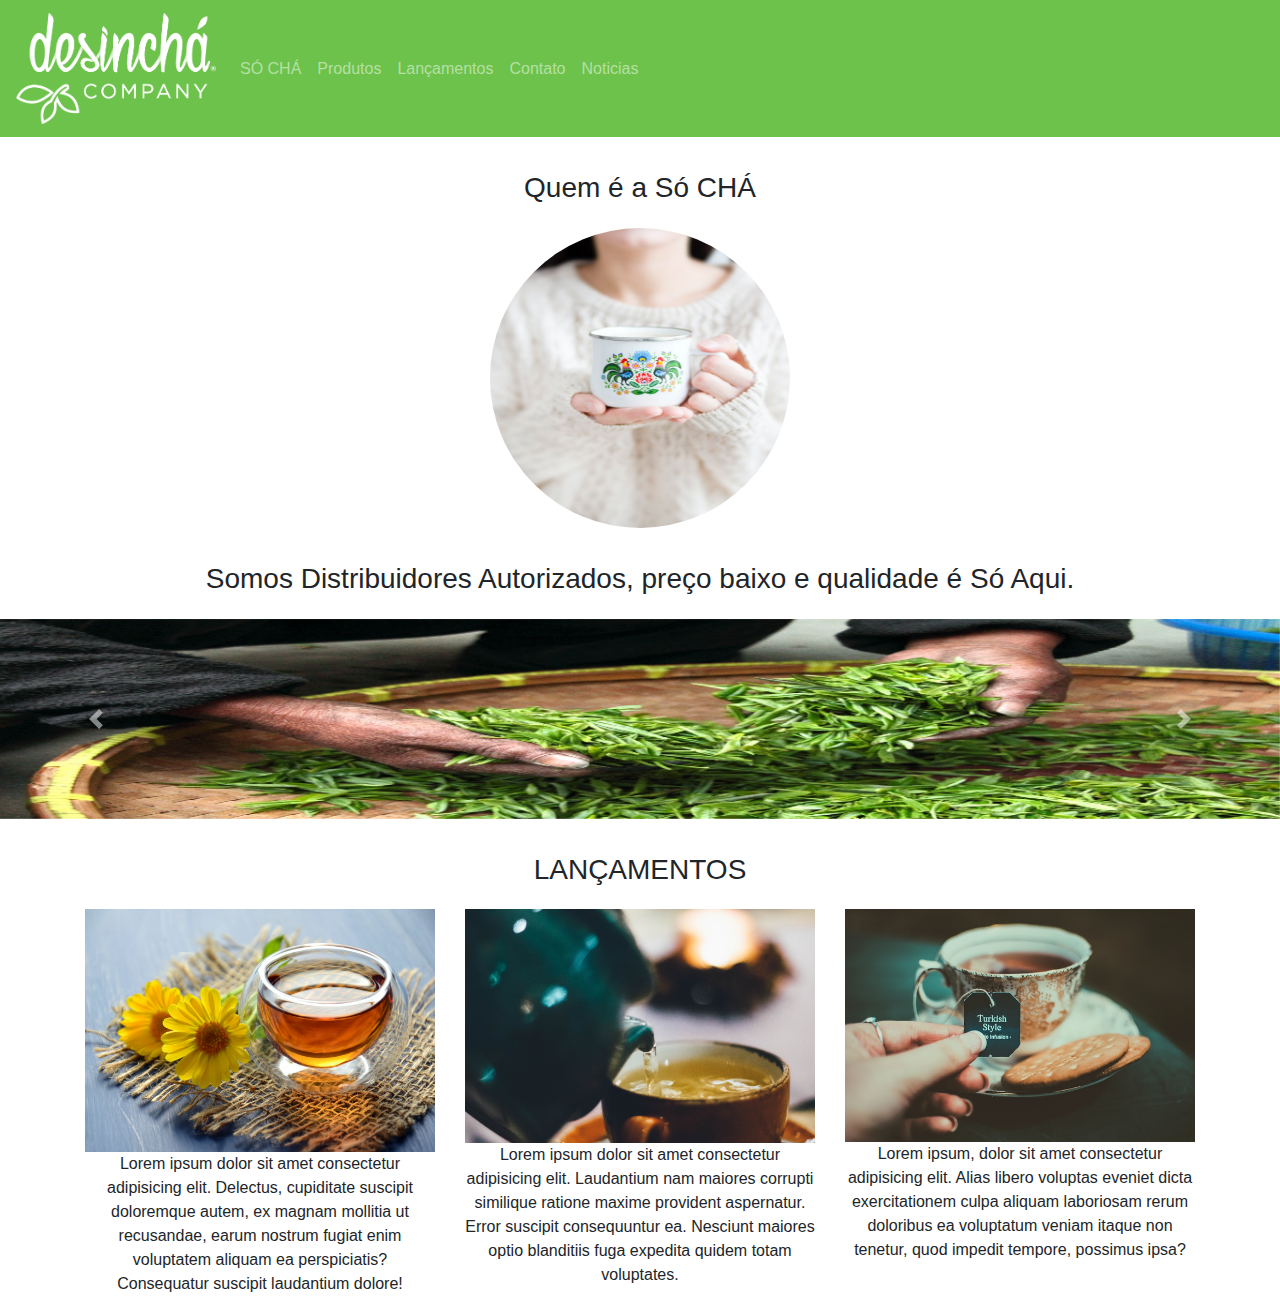
==== index.html @ 9dea2751 "Subindo Projeto" ====
<!DOCTYPE html>
<html lang="pt-br">
    <head>
        <meta charset="UTF-8"> 
        <link rel="stylesheet" type="text/css" href="bootstrap/css/bootstrap.min.css">
        <link rel="stylesheet" type="text/css" href="css/style.css">
        <title>Só CHÁ</title>
    </head>

    <body>
        <nav class="navbar navbar-expand-lg navbar-dark margin">
            <a class="navbar-brand" href="#">
                <img src="img/logo.svg" class="img-fluid" width="200" height="200">
            </a>
            
            <div class="collapse navbar-collapse">
                <ul class="navbar-nav">
                    <li class="nav-item">
                        <a class="nav-link" href="#"> SÓ CHÁ</a> 
                    </li>
                    <li>
                        <a class="nav-link" href="#">Produtos</a>
                    </li>
                    <li>
                        <a class="nav-link" href="#">Lançamentos</a>
                    </li>
                    <li>
                        <a class="nav-link" href="#">Contato</a>
                    </li>
                    <li>
                        <a class="nav-link" href="#">Noticias</a>
                    </li>
                </ul>
            </div>
        </nav>

        <section id="socha">
            <div class="container-fluid text-center margin">
                <h3 class="margin quemsou">Quem é a Só CHÁ</h3>
                <img src="img/mulher-e-cha.jpg" alt="QuemSomosCHA" class="rounded-circle" width="300" height="300">
                <h3 class="margin quemsou">Somos Distribuidores Autorizados, preço baixo e qualidade é Só Aqui.</h3>
            </div>
        </section>

        <section id="produtos">
            <div id="carouselExampleFade" class="carousel slide carousel-fade" data-ride="carousel">
                <div class="carousel-inner">
                    <div class="carousel-item active">
                        <img class="d-block w-100" src="img/folhas-cha-selecionando.jpg" alt="Cha Selecionado" width="200" height="200">
                    </div>
                    <div class="carousel-item">
                       <img class="d-block w-100" src="img/fazenda-cha.jpg" alt="Fazenda do Cha" width="200" height="200">
                    </div>
                    <div class="carousel-item">
                        <img class="d-block w-100" src="img/plantacao-cha.jpg" alt="Plantação" width="50%" height="200">
                    </div>
                    <div class="carousel-item">
                        <img class="d-block w-100" src="img/resultado-cha.jpg" alt="Resultado do Cha" width="200" height="200">
                    </div>

                </div>
                <a class="carousel-control-prev" href="#carouselExampleFade" role="button" data-slide="prev">
                    <span class="carousel-control-prev-icon" aria-hidden="true"></span>
                    <span class="sr-only">Anterior</span>
                </a>
                <a class="carousel-control-next" href="#carouselExampleFade" role="button" data-slide="next">
                    <span class="carousel-control-next-icon" aria-hidden="true"></span>
                </a>
            </div>
        </section>
        
        <section id="lancamentos">
            <div class="container-fluid margin text-center">
                <h3 class="maring lanc">LANÇAMENTOS</h3>
                <div class="container">
                    <div class="row">
                        <div class="col-lg-4">
                            <img src="img/cha-flor.jpg" alt="Cha Aromatico" width="100%">
                            <p>Lorem ipsum dolor sit amet consectetur adipisicing elit. Delectus, cupiditate suscipit doloremque autem, ex magnam mollitia ut recusandae, earum nostrum fugiat enim voluptatem aliquam ea perspiciatis? Consequatur suscipit laudantium dolore!</p>
                        </div>
                        <div class="col-lg-4">
                            <img src="img/servindo-cha.jpg" alt="Cha Quente" width="100%">
                            <p>Lorem ipsum dolor sit amet consectetur adipisicing elit. Laudantium nam maiores corrupti similique ratione maxime provident aspernatur. Error suscipit consequuntur ea. Nesciunt maiores optio blanditiis fuga expedita quidem totam voluptates.</p>
                        </div>
                        <div class="col-lg-4">
                            <img src="img/cha-marca.jpg" alt="Diversos Sabores" width="100%">
                            <p>Lorem ipsum, dolor sit amet consectetur adipisicing elit. Alias libero voluptas eveniet dicta exercitationem culpa aliquam laboriosam rerum doloribus ea voluptatum veniam itaque non tenetur, quod impedit tempore, possimus ipsa?</p>
                        </div>
                    </div>
                </div>
                
            </div>
        </section>


        <footer>

        </footer>

    </body>

</html>
---- css/style.css ----
.navbar{
    background-color: #6CC24A;
    color: antiquewhite;
}
.quemsou{
    margin-top: 19px;
    padding: 15px;
}
.lanc{
    margin-top: 19px;
    padding: 15px;
}
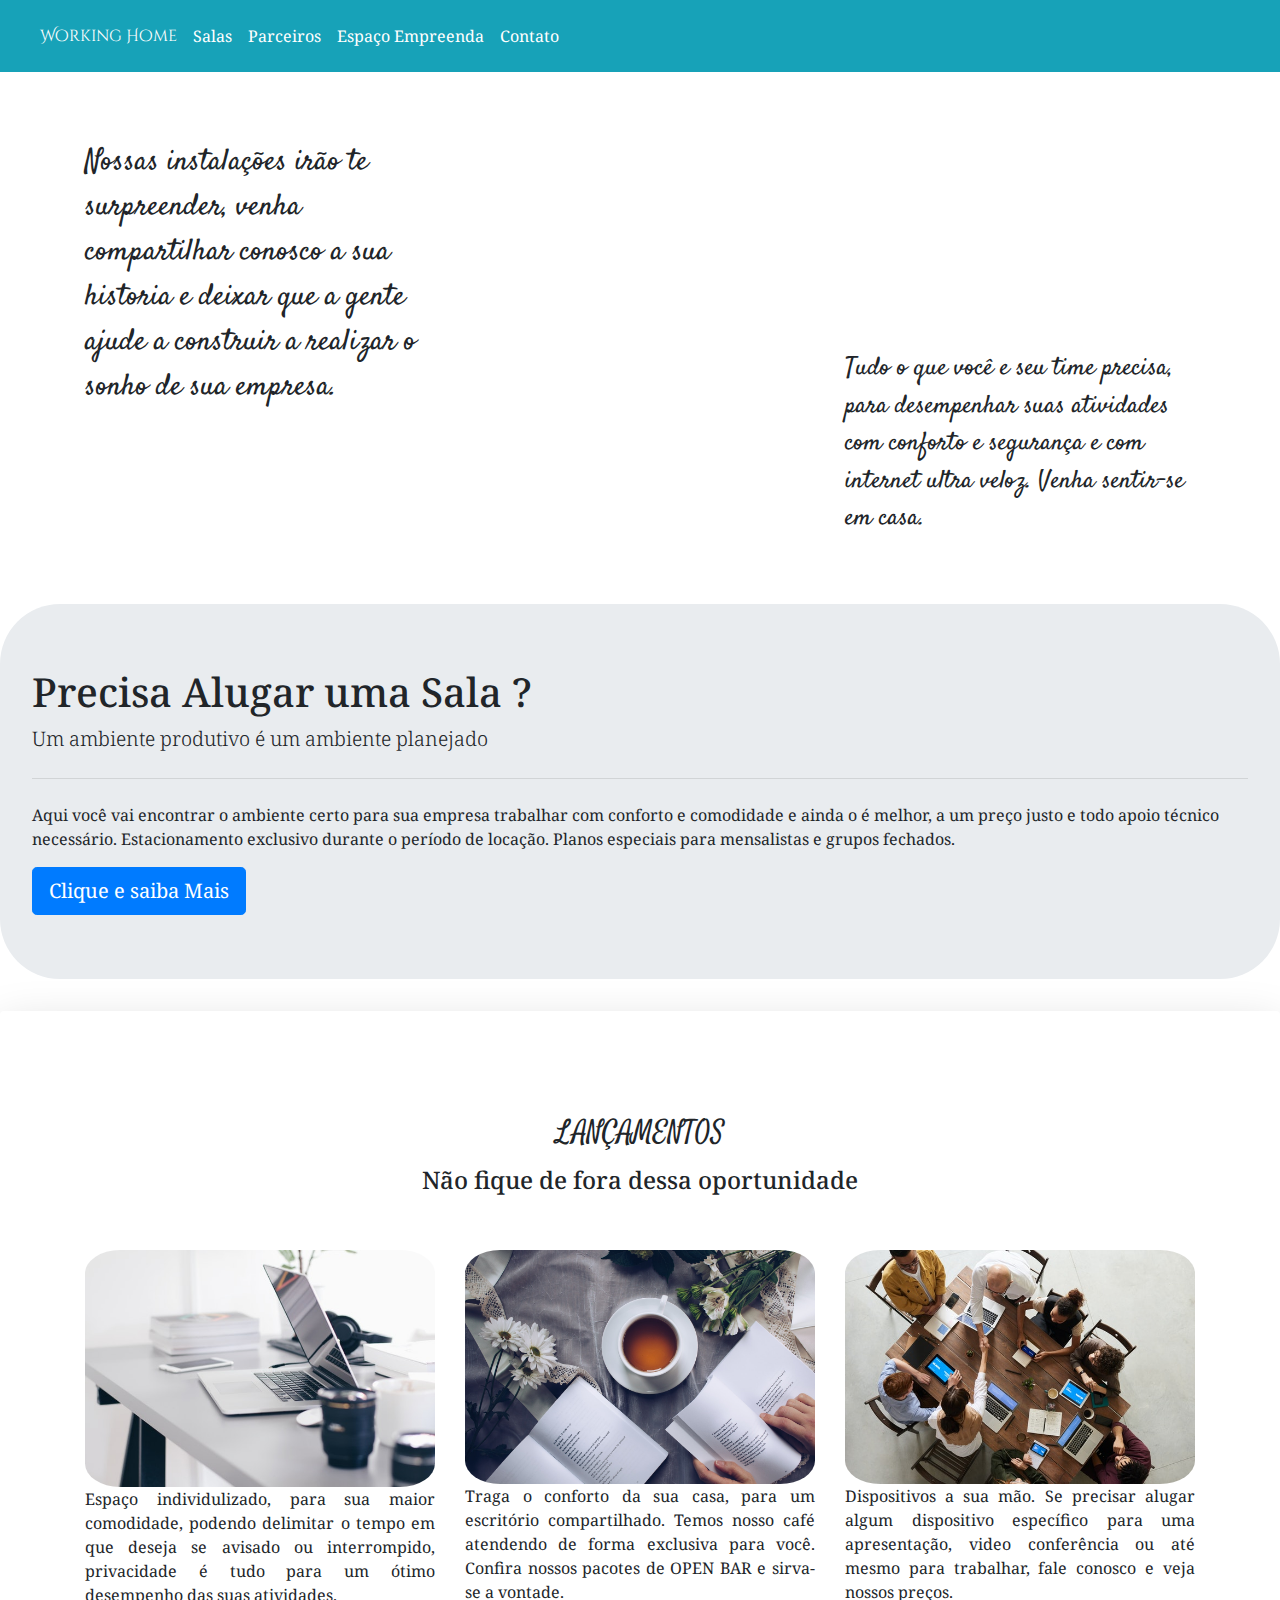
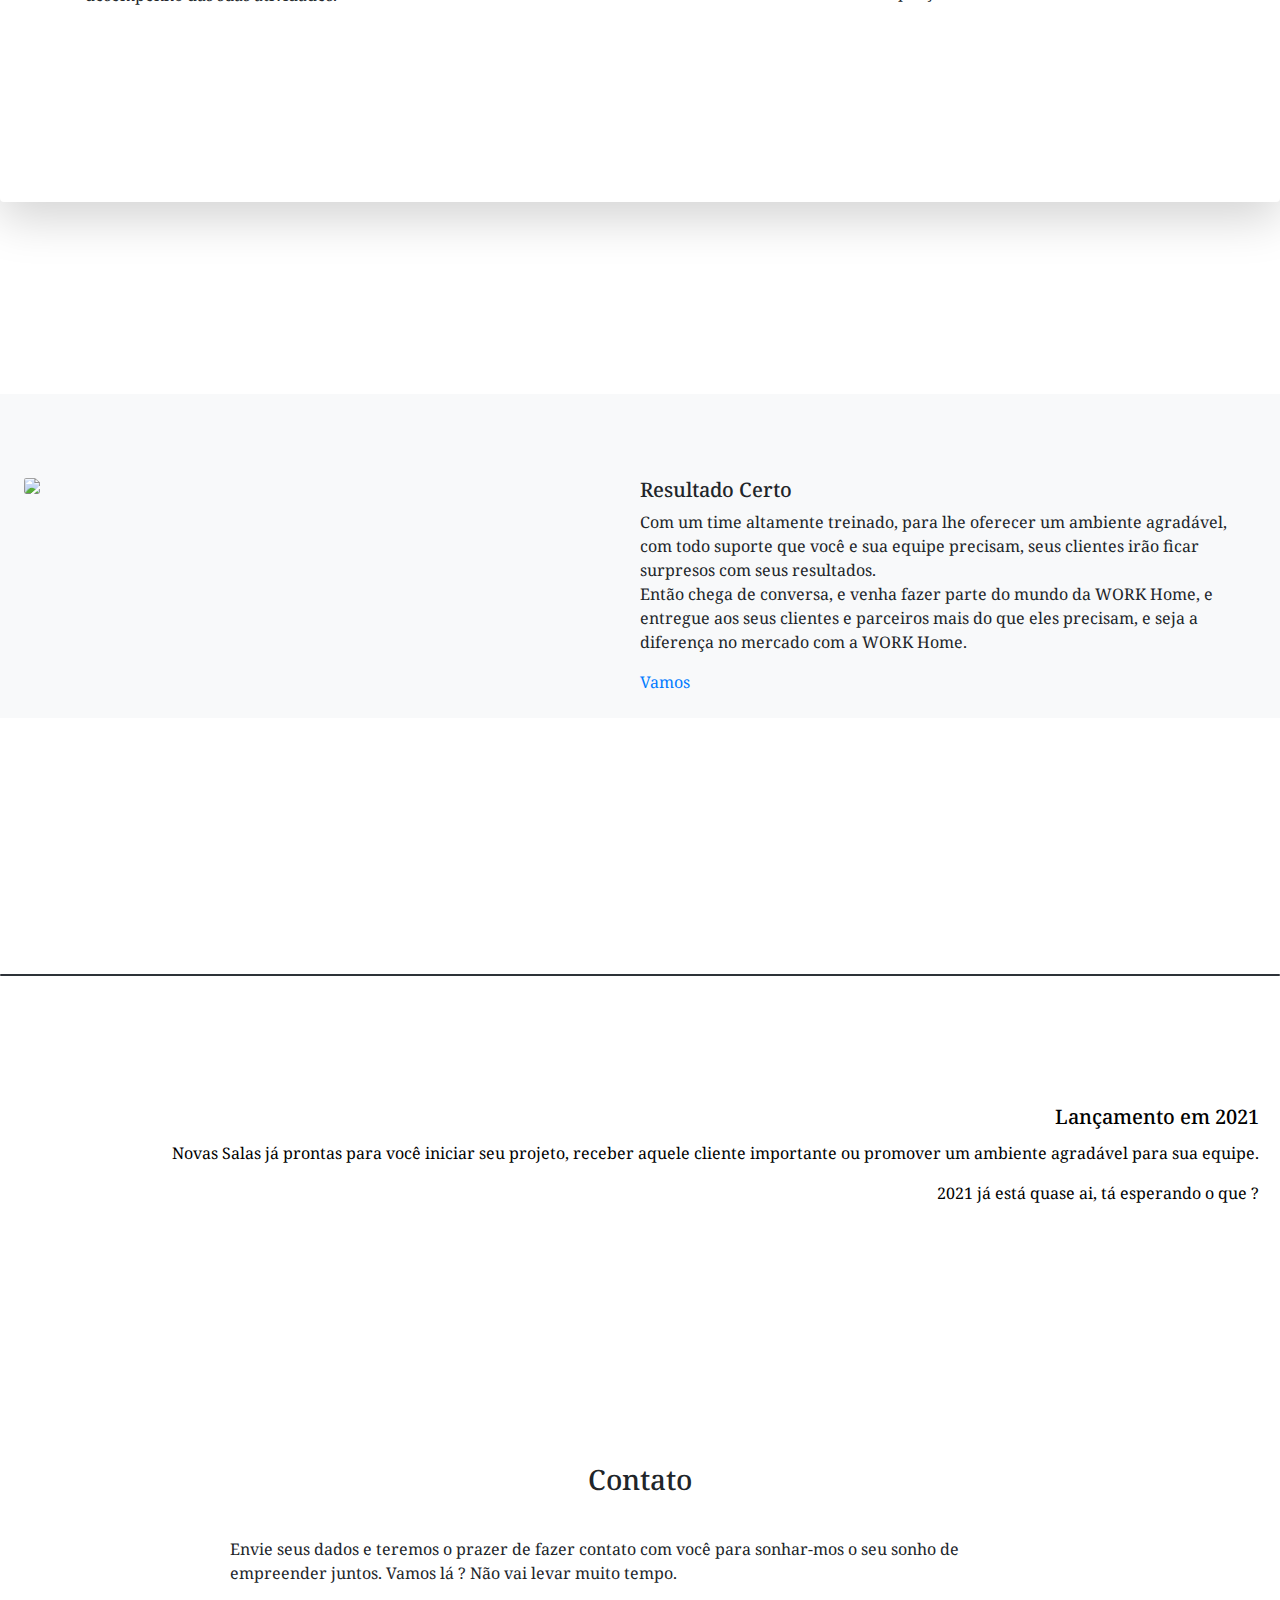
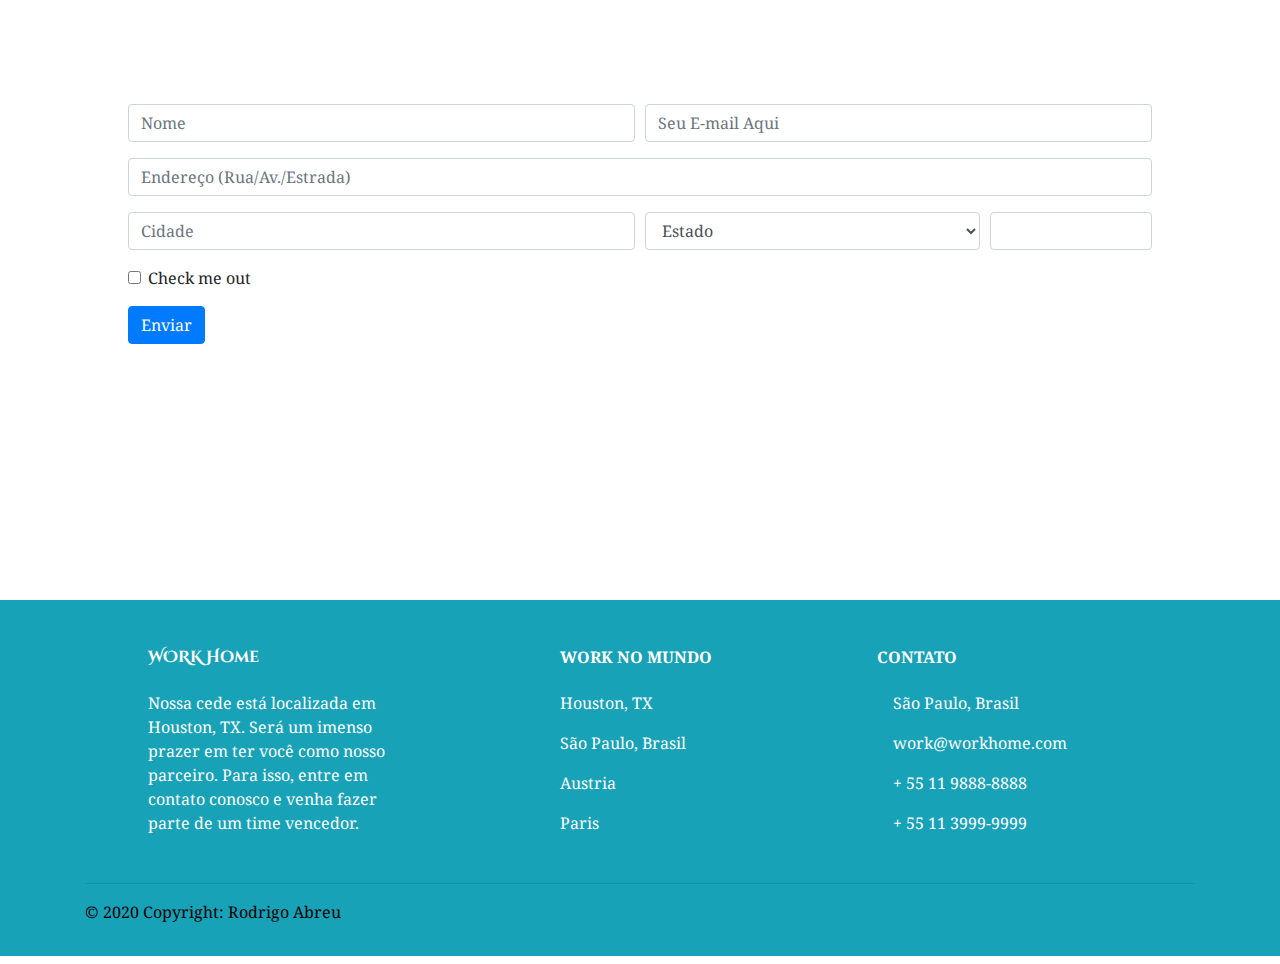
==== commit a6a9a3ec: "Ajuste de Imagem e Form" ====
--- a/index.html
+++ b/index.html
@@ -4,99 +4,275 @@
         <meta charset="UTF-8"> 
         <link rel="stylesheet" type="text/css" href="bootstrap/css/bootstrap.min.css">
         <link rel="stylesheet" type="text/css" href="css/style.css">
-        <title>Só CHÁ</title>
+        <link href="https://fonts.googleapis.com/css2?family=Satisfy&display=swap" rel="stylesheet">
+        <link href="https://fonts.googleapis.com/css2?family=Cinzel+Decorative:wght@900&family=Satisfy&display=swap" rel="stylesheet">
+        <link href="https://fonts.googleapis.com/css2?family=Noto+Serif:ital@1&display=swap" rel="stylesheet">
+        <title>Home WORK-Seu espaço</title>
     </head>
 
     <body>
-        <nav class="navbar navbar-expand-lg navbar-dark margin">
-            <a class="navbar-brand" href="#">
-                <img src="img/logo.svg" class="img-fluid" width="200" height="200">
+        <nav class=" nav navbar-expand-lg bg-info text-white fixed-top p-3 mb-2">
+            <a class="navbar-brand" href="#topo">
+               
             </a>
             
             <div class="collapse navbar-collapse">
                 <ul class="navbar-nav">
                     <li class="nav-item">
-                        <a class="nav-link" href="#"> SÓ CHÁ</a> 
-                    </li>
-                    <li>
-                        <a class="nav-link" href="#">Produtos</a>
-                    </li>
-                    <li>
-                        <a class="nav-link" href="#">Lançamentos</a>
-                    </li>
-                    <li>
-                        <a class="nav-link" href="#">Contato</a>
-                    </li>
-                    <li>
-                        <a class="nav-link" href="#">Noticias</a>
+                        <a class="nav-link tit" href="#home"> Working Home</a> 
+                    </li>
+                    <li>
+                        <a class="nav-link menu" href="#home">Salas</a>
+                    </li>
+                    <li>
+                        <a class="nav-link menu" href="#lancamentos">Parceiros</a>
+                    </li>
+                    <li>
+                        <a class="nav-link menu" href="#resultado">Espaço Empreenda</a>
+                    </li>
+                    <li>
+                        <a class="nav-link menu" href="#form-contato">Contato</a>
                     </li>
                 </ul>
             </div>
         </nav>
-
-        <section id="socha">
-            <div class="container-fluid text-center margin">
-                <h3 class="margin quemsou">Quem é a Só CHÁ</h3>
-                <img src="img/mulher-e-cha.jpg" alt="QuemSomosCHA" class="rounded-circle" width="300" height="300">
-                <h3 class="margin quemsou">Somos Distribuidores Autorizados, preço baixo e qualidade é Só Aqui.</h3>
-            </div>
-        </section>
-
-        <section id="produtos">
-            <div id="carouselExampleFade" class="carousel slide carousel-fade" data-ride="carousel">
-                <div class="carousel-inner">
-                    <div class="carousel-item active">
-                        <img class="d-block w-100" src="img/folhas-cha-selecionando.jpg" alt="Cha Selecionado" width="200" height="200">
-                    </div>
-                    <div class="carousel-item">
-                       <img class="d-block w-100" src="img/fazenda-cha.jpg" alt="Fazenda do Cha" width="200" height="200">
-                    </div>
-                    <div class="carousel-item">
-                        <img class="d-block w-100" src="img/plantacao-cha.jpg" alt="Plantação" width="50%" height="200">
-                    </div>
-                    <div class="carousel-item">
-                        <img class="d-block w-100" src="img/resultado-cha.jpg" alt="Resultado do Cha" width="200" height="200">
-                    </div>
-
-                </div>
-                <a class="carousel-control-prev" href="#carouselExampleFade" role="button" data-slide="prev">
-                    <span class="carousel-control-prev-icon" aria-hidden="true"></span>
-                    <span class="sr-only">Anterior</span>
-                </a>
-                <a class="carousel-control-next" href="#carouselExampleFade" role="button" data-slide="next">
-                    <span class="carousel-control-next-icon" aria-hidden="true"></span>
-                </a>
-            </div>
-        </section>
-        
+        <section id="home">
+            <div class="container">
+                <div class="row">
+                    <div class="col-sm">
+                        <p class="margesq">
+                            Nossas instalações irão te surpreender, venha compartilhar conosco a sua historia e deixar que a gente ajude a construir a realizar o sonho de sua empresa.
+                        </p>
+                    </div>
+                    <div class="col-sm">
+                        <img class="rounded predio" src="img/predio.jpg" alt="Prédio Work" width="600" height="600">
+                    </div>
+                    <div class="col-sm">
+                        <p class="margdir">
+                            Tudo o que você e seu time precisa, para desempenhar suas atividades com conforto e segurança e com internet ultra veloz. Venha sentir-se em casa.
+                        </p>
+                    </div>
+
+                </div>
+            </div>
+
+        </section>
+       
+        <section id="historia">
+          <div class="jumbotron historia">
+            <h1 class="display-5">Precisa Alugar uma Sala ?</h1>
+            <p class="lead">Um ambiente produtivo é um ambiente planejado</p>
+            <hr class="my-4">
+            <p>Aqui você vai encontrar o ambiente certo para sua empresa trabalhar com conforto e comodidade e ainda o é melhor, a um preço justo e todo apoio técnico necessário. Estacionamento exclusivo durante o período de locação. Planos especiais para mensalistas e grupos fechados.</p>
+            <a class="btn btn-primary btn-lg" href="#" role="button">Clique e saiba Mais</a>
+
+          </div>
+        </section>
+   
         <section id="lancamentos">
-            <div class="container-fluid margin text-center">
+            <div class="container-fluid margin text-center shadow-lg p-3 mb-5 bg-whit rounded">
                 <h3 class="maring lanc">LANÇAMENTOS</h3>
+                <p><h4>Não fique de fora dessa oportunidade</h4></p>
                 <div class="container">
-                    <div class="row">
+                    <div class="row bloco-lanc" >
                         <div class="col-lg-4">
-                            <img src="img/cha-flor.jpg" alt="Cha Aromatico" width="100%">
-                            <p>Lorem ipsum dolor sit amet consectetur adipisicing elit. Delectus, cupiditate suscipit doloremque autem, ex magnam mollitia ut recusandae, earum nostrum fugiat enim voluptatem aliquam ea perspiciatis? Consequatur suscipit laudantium dolore!</p>
+                            <img id="lanc-img" src="img/mesas-individuais.jpg" alt="Salas Confortáveis" width="100%" height="64%">
+                            <p class="lancamentos">Espaço individulizado, para sua maior comodidade, podendo delimitar o tempo em que deseja se avisado ou interrompido, privacidade é tudo para um ótimo desempenho das suas atividades.</p>
                         </div>
                         <div class="col-lg-4">
-                            <img src="img/servindo-cha.jpg" alt="Cha Quente" width="100%">
-                            <p>Lorem ipsum dolor sit amet consectetur adipisicing elit. Laudantium nam maiores corrupti similique ratione maxime provident aspernatur. Error suscipit consequuntur ea. Nesciunt maiores optio blanditiis fuga expedita quidem totam voluptates.</p>
+                            <img id="lanc-img" src="img/cha-literatura.jpg" alt="Espaço Personalizado" width="100%">
+                            <p class="lancamentos">Traga o conforto da sua casa, para um escritório compartilhado. Temos nosso café atendendo de forma exclusiva para você. Confira nossos pacotes de OPEN BAR e sirva-se a vontade.</p>
                         </div>
                         <div class="col-lg-4">
-                            <img src="img/cha-marca.jpg" alt="Diversos Sabores" width="100%">
-                            <p>Lorem ipsum, dolor sit amet consectetur adipisicing elit. Alias libero voluptas eveniet dicta exercitationem culpa aliquam laboriosam rerum doloribus ea voluptatum veniam itaque non tenetur, quod impedit tempore, possimus ipsa?</p>
+                            <img id="lanc-img" src="img/dispositivos.jpg" alt="Seu foco" width="100%">
+                            <p class="lancamentos">Dispositivos a sua mão. Se precisar alugar algum dispositivo específico para uma apresentação, video conferência ou até mesmo para trabalhar, fale conosco e veja nossos preços.</p>
                         </div>
                     </div>
                 </div>
                 
             </div>
         </section>
-
-
-        <footer>
-
-        </footer>
-
+        <section id="fotos">
+          
+
+        </section>
+  
+        <section id="resultado">
+            <div class="row no-gutters bg-light position-relative ">
+                <div class="col-md-6 mb-md-0 p-md-4">
+                    <img src="img/mulher.jpg" class="w-100 resultado img-resultado" >
+                </div>
+                <div class="col-md-6 position-static p-4 pl-md-0">
+                    <h5> Resultado Certo</h5>
+                    <p> Com um time altamente treinado, para lhe oferecer um ambiente agradável, com todo suporte que você e sua equipe precisam, seus clientes irão ficar surpresos com seus resultados.
+                        <br> Então chega de conversa, e venha fazer parte do mundo da WORK Home, e entregue aos seus clientes e parceiros mais do que eles precisam, e seja a diferença no mercado com a WORK Home.
+                    </p>
+                    <a href="#" class="stretched-link"> Vamos</a>
+                </div>
+            </div>
+        </section>
+        <!---CARD DE PROPAGANDA-->
+        <div class="card bg-dark text-white">
+            
+          <div class="card-img-overlay lanc-2021">
+            <h5 class="card-title">Lançamento em 2021</h5>
+            <p class="card-text">Novas Salas já prontas para você iniciar seu projeto, receber aquele cliente importante ou promover um ambiente agradável para sua equipe.</p>
+            <p class="card-text">2021 já está quase ai, tá esperando o que ?</p>
+          </div>
+        </div>
+
+<!--Formulário Contato-->
+        <section id="form-contato">
+          <form>
+            <div class="contat">
+              <H3>Contato</H3>
+              <p>Envie seus dados e teremos o prazer de fazer contato com você para sonhar-mos o seu sonho de empreender juntos. Vamos lá ? Não vai levar muito tempo.</p>
+            </div>
+            
+            <div class="form-row">
+              
+              <div class="form-group col-md-6">
+                
+                <input type="text" class="form-control" id="validationTooltip01 input-envia" placeholder="Nome" required>
+              </div>
+              <div class="form-group col-md-6">
+                
+                <input type="email" class="form-control" id="inputEmail4 input-envia" placeholder="Seu E-mail Aqui">
+                
+              </div>
+            </div>
+            <div class="form-group">
+              
+              <input type="text" class="form-control" id="inputAddress input-envia" placeholder="Endereço (Rua/Av./Estrada)">
+            </div>
+          
+            <div class="form-row">
+              <div class="form-group col-md-6">
+                
+                <input type="text" class="form-control" id="inputCity input-envia" placeholder="Cidade">
+              </div>
+              <div class="form-group col-md-4">
+                
+                <select id="inputState input-envia" class="form-control" aria-placeholder="Estado">
+                  <option selected>Estado</option>
+                  <option >RJ</option>
+                  <option >SP</option>
+                  <option >PR</option>
+                  <option >SC</option>
+                  <option >RS</option>
+                  <option >MG</option>
+                </select>
+              </div>
+              <div class="form-group col-md-2">
+              
+                <input type="text" class="form-control" id="inputZip input-envia" >
+              </div>
+            </div>
+            <div class="form-group">
+              <div class="form-check">
+                <input class="form-check-input" type="checkbox" id="gridCheck">
+                <label class="form-check-label" for="gridCheck">
+                  Check me out
+                </label>
+              </div>
+            </div>
+            <button id="enviar" onclick="envia()" type="submit" class="btn btn-primary">Enviar</button>
+          </form>
+
+
+        </section>
+                <script src="js/script.js">
+                
+                </script>
+                
+            </div>
+          </div>
+        </div>  
+
+        </section>
+        
+
+
+
+        <footer id="footer" class="p-3 mb-2 bg-info text-white page-footer font-small">
+
+            
+            <div class="container text-center text-md-left">
+          
+          
+              <div class="row text-center text-md-left mt-3 pb-3">
+          
+              
+                <div class="col-md-3 col-lg-3 col-xl-3 mx-auto mt-3">
+                  <h6 class="mb-4 font-weight-bold tit">WORK Home</h6>
+                  <p>Nossa cede está localizada em Houston, TX. Será um imenso prazer em ter você como nosso parceiro. Para isso, entre em contato conosco e venha fazer parte de um time vencedor. </p>
+                </div>
+        
+          
+                <hr class="w-100 clearfix d-md-none">
+          
+           
+                <div class="col-md-2 col-lg-2 col-xl-2 mx-auto mt-3">
+                  <h6 class="text-uppercase mb-4 font-weight-bold">Work no Mundo</h6>
+                  <p>
+                    Houston, TX
+                  </p>
+                  <p>
+                    São Paulo, Brasil
+                  </p>
+                  <p>
+                    Austria
+                  </p>
+                  <p>
+                    Paris
+                  </p>
+                </div>
+           
+          
+                <hr class="w-100 clearfix d-md-none">
+                           
+                            <div class="col-md-4 col-lg-3 col-xl-3 mx-auto mt-3">
+                  <h6 class="text-uppercase mb-4 font-weight-bold">Contato</h6>
+                  <p>
+                    <i class="fas fa-home mr-3"></i> São Paulo, Brasil</p>
+                  <p>
+                    <i class="fas fa-envelope mr-3"></i> work@workhome.com</p>
+                  <p>
+                    <i class="fas fa-phone mr-3"></i> + 55 11 9888-8888</p>
+                  <p>
+                    <i class="fas fa-print mr-3"></i> + 55 11 3999-9999</p>
+                </div>
+              </div>
+              <hr>
+              <div class="row d-flex align-items-center">
+          
+               
+                <div class="col-md-7 col-lg-8">
+          
+                 
+                  <p class="text-center text-md-left name-foot">© 2020 Copyright: Rodrigo Abreu
+                    <a href="mailto:rodrigo.telles.abreu@gmail.com">
+                     
+                    </a>
+                  </p>
+          
+                </div>
+
+                <div class="col-md-5 col-lg-4 ml-lg-0">
+          
+                
+          
+                </div>
+                <!-- Grid column -->
+          
+              </div>
+              <!-- Grid row -->
+          
+            </div>
+            <!-- Footer Links -->
+          
+          </footer>
+          <!-- Footer -->
     </body>
 
 </html>
--- a/css/style.css
+++ b/css/style.css
@@ -1,12 +1,141 @@
+body{
+    font-family: 'Noto Serif', serif;
+
+}
 .navbar{
-    background-color: #6CC24A;
+    background-color: #5695e7ef;
     color: antiquewhite;
 }
-.quemsou{
-    margin-top: 19px;
+.tit{
+    font-family: 'Cinzel Decorative', cursive;
+    color:white
+}
+.menu{
+    color: white
+}
+.predio{
+    margin-top: 15%;
+    
+}
+.historia{
+    margin-top: 50px;
+    border-radius: 60px;
+    background-size: cover;
+    background-repeat: no-repeat;
+    background-attachment: fixed;
+    background-image: url(/img/FUNDO-PRG.jpg);
+}
+.margesq{
+    margin-top: 40%;
+    font-family: 'Satisfy', cursive;
+    font-size: 30px;
+}
+.margdir{
+    margin-top: 100%;
+    font-family: 'Satisfy', cursive;
+    font-size:25px;
+
+}
+.sala{
+    margin-top: 30px;
     padding: 15px;
 }
+.textosala{
+    margin-top: 30%;
+
+}
 .lanc{
-    margin-top: 19px;
-    padding: 15px;
+    font-family: 'Satisfy', cursive;
+    margin-top: 90px;
+    
+
+}
+
+#lanc-img{
+    border-radius: 10%;
+}
+
+.lanc-2021{
+    text-align: right;
+    color:black;
+    width: 100%;
+    height: 20rem;
+    border-radius: 60px;
+    margin-top: 50px;
+    background-size: cover;
+    background-repeat: no-repeat;
+    background-attachment: fixed;
+    background-image: url(/img/FUNDO-PRG.jpg);
+    
+}
+.lancamentos {
+    text-align: justify;
+    
+}
+.bloco-lanc{
+    margin-top: 5%;
+    margin-bottom: 15%;
+    
+}
+.fundo-img{
+    width: 200px;
+    height: 150px;
+    background-attachment: fixed;
+
+}
+#resultado{
+    margin-top: 15%;
+    margin-bottom: 20%;
+}
+.img-resultado{
+    border-radius: 15%;
+}
+
+.resultado{
+    margin-top: 60px;
+}
+h5{
+    margin-top: 60px;
+}
+div#popup{
+    width: 600px;
+    height: 400px;
+    position: absolute;
+    background-color: rgba(118, 233, 220, 0.863);
+    display: none;
+
+}
+div#enviado{
+    
+    color: black;
+
+}
+form#formulario{
+    text-align: center;
+    
+}
+p#form{
+    text-align: center;
+    
+}
+section#form-contato{
+    margin-top: 30%;
+    width: 80%;
+    height: 50%;
+    margin-left: 10%;
+}
+section#form-contato h3{
+    text-align: center;
+    margin-bottom: 5%;
+}
+.contat{
+    padding: 10%;
+    
+}
+p.name-foot{
+    color:black;
+}
+footer#footer{
+    margin-top: 20%;
+    color: black;
 }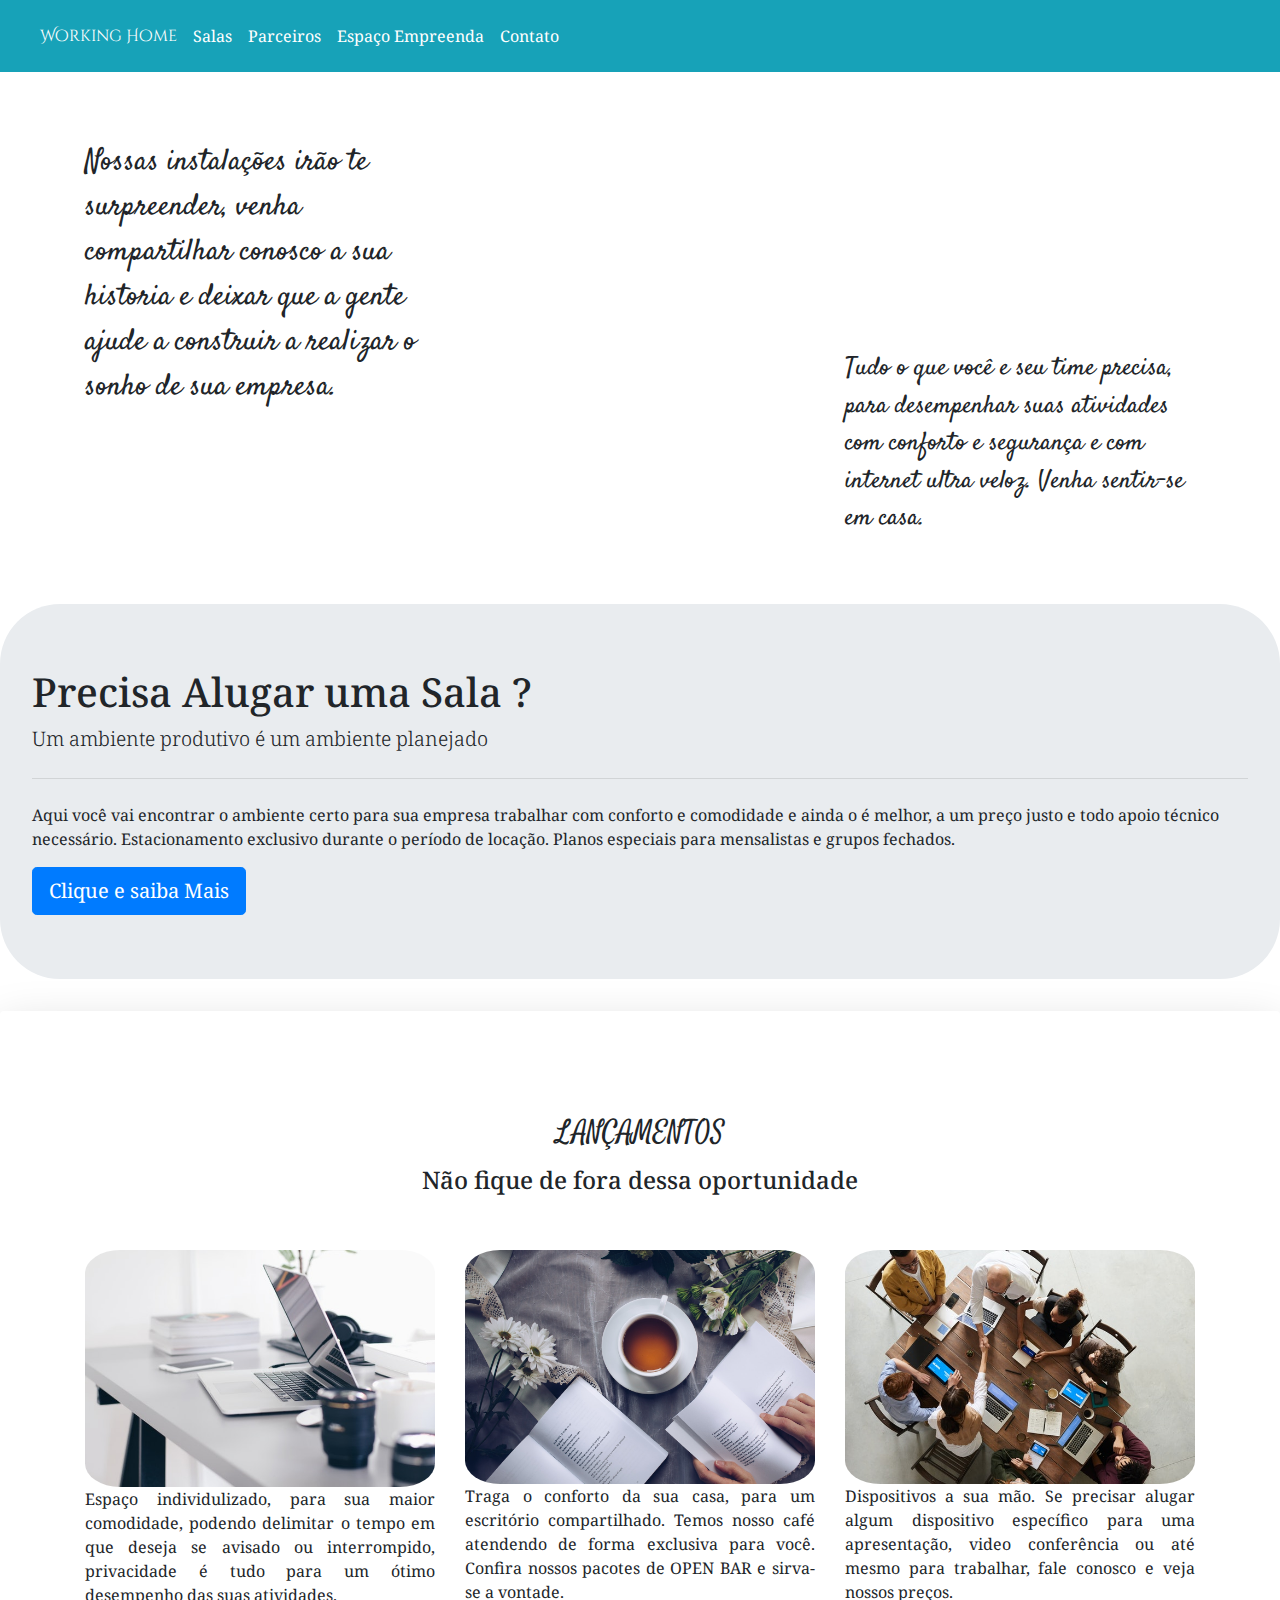
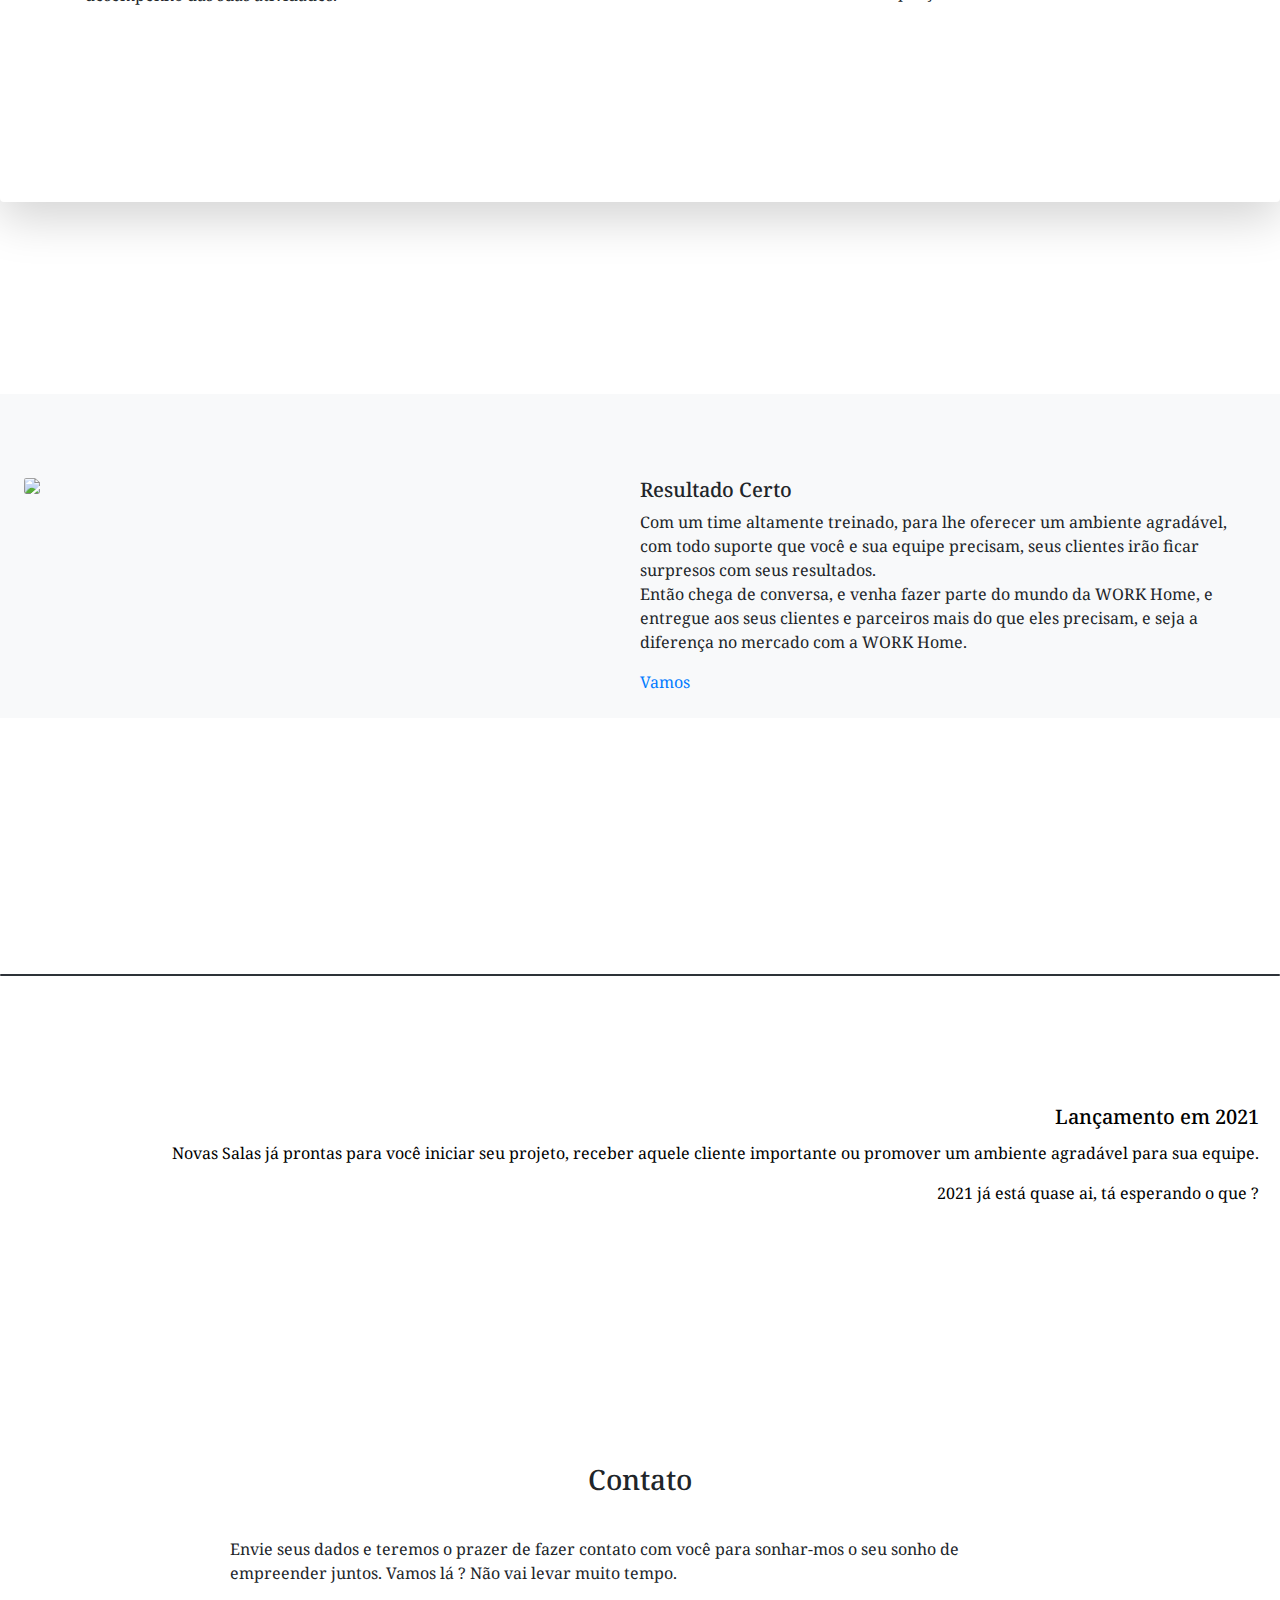
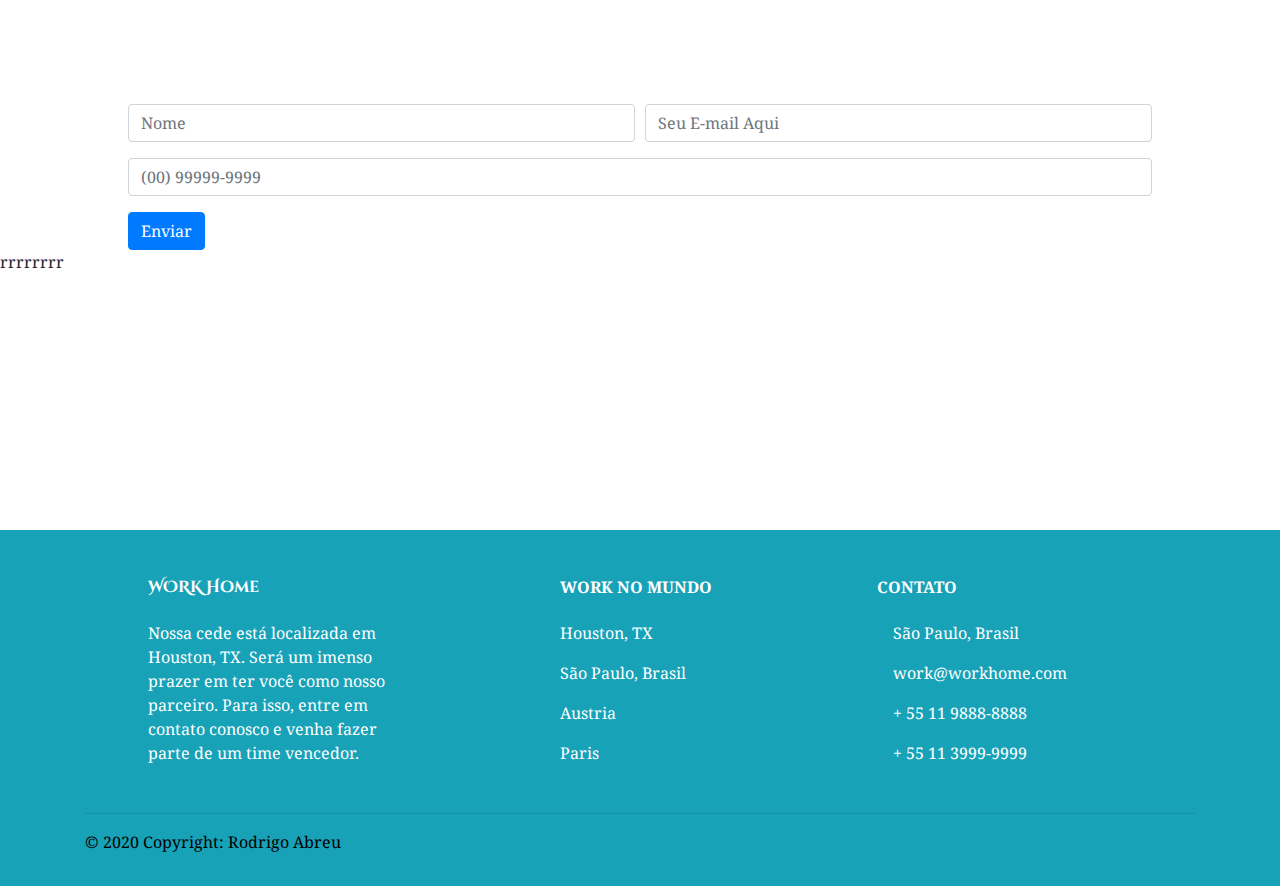
==== commit 109fcd9d: "Fomulario de contato." ====
--- a/index.html
+++ b/index.html
@@ -123,6 +123,7 @@
 
 <!--Formulário Contato-->
         <section id="form-contato">
+          
           <form>
             <div class="contat">
               <H3>Contato</H3>
@@ -133,54 +134,27 @@
               
               <div class="form-group col-md-6">
                 
-                <input type="text" class="form-control" id="validationTooltip01 input-envia" placeholder="Nome" required>
+                <input type="text" class="form-control" id="validationTooltip01 input-envia nome" placeholder="Nome" required>
               </div>
               <div class="form-group col-md-6">
                 
-                <input type="email" class="form-control" id="inputEmail4 input-envia" placeholder="Seu E-mail Aqui">
+                <input type="email" class="form-control" id="inputEmail4 input-envia mail" placeholder="Seu E-mail Aqui" required>
                 
               </div>
             </div>
             <div class="form-group">
               
-              <input type="text" class="form-control" id="inputAddress input-envia" placeholder="Endereço (Rua/Av./Estrada)">
-            </div>
-          
-            <div class="form-row">
-              <div class="form-group col-md-6">
-                
-                <input type="text" class="form-control" id="inputCity input-envia" placeholder="Cidade">
-              </div>
-              <div class="form-group col-md-4">
-                
-                <select id="inputState input-envia" class="form-control" aria-placeholder="Estado">
-                  <option selected>Estado</option>
-                  <option >RJ</option>
-                  <option >SP</option>
-                  <option >PR</option>
-                  <option >SC</option>
-                  <option >RS</option>
-                  <option >MG</option>
-                </select>
-              </div>
-              <div class="form-group col-md-2">
-              
-                <input type="text" class="form-control" id="inputZip input-envia" >
-              </div>
-            </div>
-            <div class="form-group">
-              <div class="form-check">
-                <input class="form-check-input" type="checkbox" id="gridCheck">
-                <label class="form-check-label" for="gridCheck">
-                  Check me out
-                </label>
-              </div>
-            </div>
+              <input type="text" class="form-control" id="telefone"   placeholder="(00) 99999-9999" >
+            </div>
+          
             <button id="enviar" onclick="envia()" type="submit" class="btn btn-primary">Enviar</button>
           </form>
-
-
-        </section>
+        
+        </section>
+        <div id="msg">
+
+          rrrrrrrr
+        </div>
                 <script src="js/script.js">
                 
                 </script>
